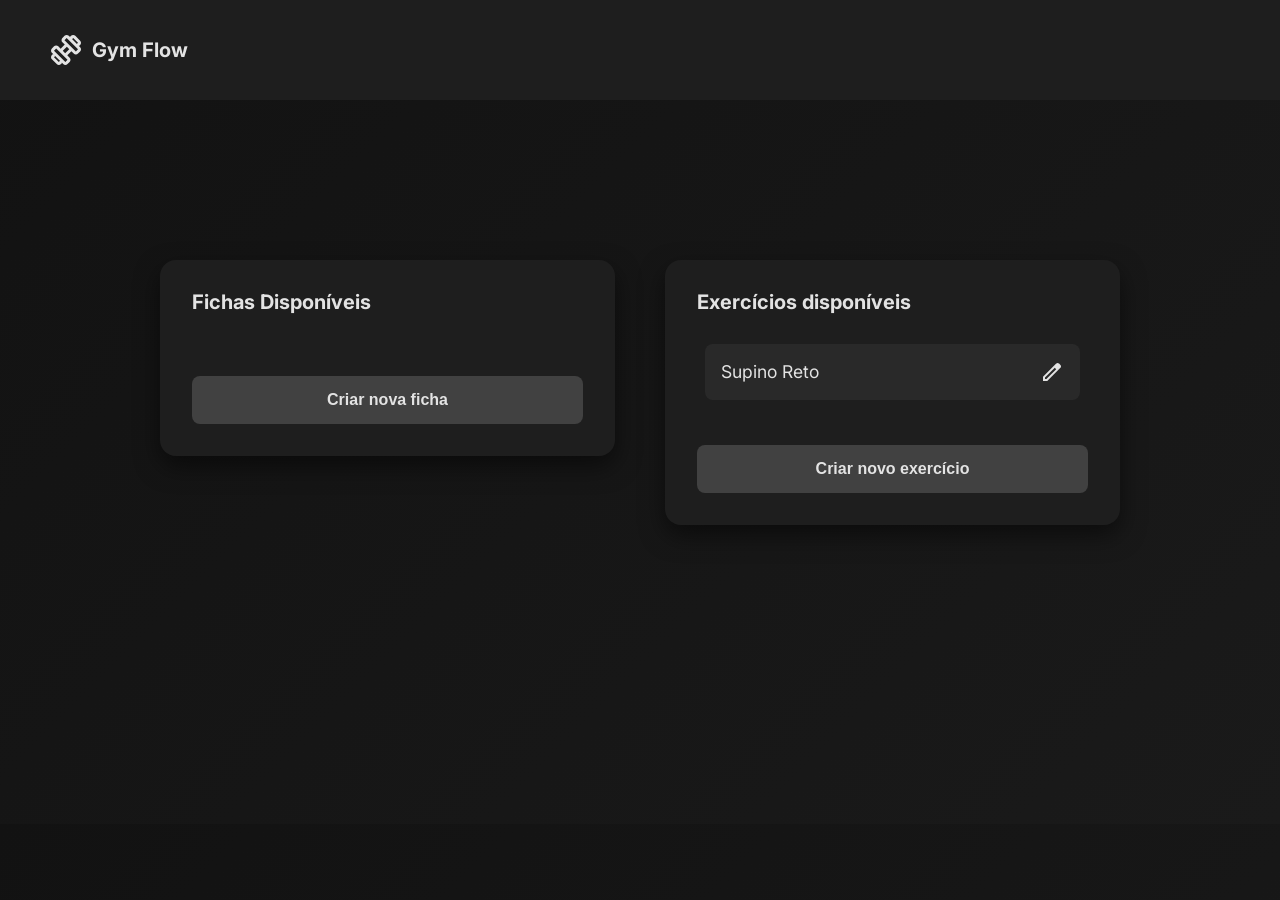
==== frontend/index.html @ 53bb06b7 "feat: add workout creation functionality" ====
<!DOCTYPE html>
<html lang="pt-br">

<head>
    <meta charset="UTF-8">
    <meta name="viewport" content="width=device-width, initial-scale=1.0">
    <link rel="stylesheet" href="styles/reset.css">
    <link rel="stylesheet" href="styles/base.css">
    <link rel="stylesheet" href="styles/index.css">
    <title>Gym Flow - Home</title>
</head>

<body>
    <header>
        <nav class="navigation-bar">

            <div class="container-nav-title">
                <svg xmlns="http://www.w3.org/2000/svg" height="36px" viewBox="0 -960 960 960" width="36px"
                    fill="#e3e3e3">
                    <path
                        d="m826-585-56-56 30-31-128-128-31 30-57-57 30-31q23-23 57-22.5t57 23.5l129 129q23 23 23 56.5T857-615l-31 30ZM346-104q-23 23-56.5 23T233-104L104-233q-23-23-23-56.5t23-56.5l30-30 57 57-31 30 129 129 30-31 57 57-30 30Zm397-336 57-57-303-303-57 57 303 303ZM463-160l57-58-302-302-58 57 303 303Zm-6-234 110-109-64-64-109 110 63 63Zm63 290q-23 23-57 23t-57-23L104-406q-23-23-23-57t23-57l57-57q23-23 56.5-23t56.5 23l63 63 110-110-63-62q-23-23-23-57t23-57l57-57q23-23 56.5-23t56.5 23l303 303q23 23 23 56.5T857-441l-57 57q-23 23-57 23t-57-23l-62-63-110 110 63 63q23 23 23 56.5T577-161l-57 57Z" />
                </svg>
                <h2 class="nav-title">Gym Flow</h2>
            </div>
        </nav>
    </header>
    <main>
        <div class="card">
            <h2>Fichas Disponíveis</h2>
            <ul class="list-container" id="list-container"></ul>
            <button class="btn-primary" id="btn-open-modal">Criar nova ficha</button>
        </div>

        <div class="card">
            <h2>Exercícios disponíveis</h2>
            <ul class="list-container">
                <a href="#" class="list-link">
                    <li class="list-item">
                        <p>Supino Reto</p>
                        <svg xmlns="http://www.w3.org/2000/svg" height="24px" viewBox="0 -960 960 960" width="24px"
                            fill="#e3e3e3">
                            <path
                                d="M200-200h57l391-391-57-57-391 391v57Zm-80 80v-170l528-527q12-11 26.5-17t30.5-6q16 0 31 6t26 18l55 56q12 11 17.5 26t5.5 30q0 16-5.5 30.5T817-647L290-120H120Zm640-584-56-56 56 56Zm-141 85-28-29 57 57-29-28Z" />
                        </svg>
                    </li>
                </a>
            </ul>
            <button class="btn-primary">Criar novo exercício</button>
        </div>
    </main>
    <dialog id="workout-modal" class="modal">
        <div class="modal-header">
            <h2>Nova Ficha</h2>
            <button class="btn-close" id="btn-close-modal">✕</button>
        </div>
        <input type="text" placeholder="Digite o nome..." class="modal-input" id="modal-input">
        <button class="btn-primary" id="btn-create-workout">Criar</button>
    </dialog>
    <script type="module" src="js/main.js"></script>
</body>

</html>
---- frontend/styles/base.css ----
@import url('https://fonts.googleapis.com/css2?family=Inter:ital,opsz,wght@0,14..32,100..900;1,14..32,100..900&display=swap');


body {
    background-color: #121212;
    color: #fff;
    font-family: 'Inter', sans-serif;
    margin: 0;
}
---- frontend/styles/index.css ----
/* --- Variaveis de design --- */
:root {
    --bg-body: #121212;
    --bg-card: #1e1e1e;
    --accent: #ff4800;
    --text: #e3e3e3;
    --item-bg: #ffffff0d;
    --item-bg-hover: #ffffff1a;
}

body {
    background: linear-gradient(135deg, var(--bg-body) 0%, #1a1a1a 100%);
    color: var(--text);
    font-family: 'Inter', sans-serif;
    margin: 0;
}

/* --- Estilo da barra de navegacao --- */
.navigation-bar {
    background-color: var(--bg-card);
    height: 6.25rem;
    display: flex;
    align-items: center;
    justify-content: space-between;
    padding: 0 3rem;
}

.container-nav-title {
    display: flex;
    align-items: center;
    gap: 0.5rem;
}

.nav-title {
    font-size: 1.25rem;
    font-weight: 700;
}

.nav-link:hover {
    color: var(--accent);
}

/* --- Estilo dos cards --- */
main {
    display: flex;
    align-items: start;
    justify-content: center;
    height: calc(56vh - 6.25rem);
    padding: 10rem;
    gap: 50px;
}

.card {
    display: flex;
    flex-direction: column;
    gap: 1.5rem;
    background-color: var(--bg-card);
    width: 90%;
    max-width: 25rem;
    max-height: 20rem;
    padding: 2rem;
    border-radius: 1rem;
    box-shadow: 0 10px 25px rgba(0, 0, 0, 0.5);
}

.card h2 {
    font-weight: bold;
    font-size: 20px;
}

.list-container {
    list-style: none;
    padding: 0;
    margin: 0;
    overflow-y: auto;
    flex-grow: 1;
    padding: 0.5rem;
}

.list-container::-webkit-scrollbar {
    width: 8px; 
}

.list-container::-webkit-scrollbar-track {
    background: #121212;
    border-radius: 4px;
}

.list-container::-webkit-scrollbar-thumb {
    background: #414141; 
    border-radius: 4px;
}

.list-container::-webkit-scrollbar-thumb:hover {
    background: var(--accent); 
}

.list-link {
    text-decoration: none;
    color: var(--text);
}

.list-item {
    display: flex;
    align-items: center;
    justify-content: space-between;
    background-color: var(--item-bg);
    padding: 1rem;
    border-radius: 0.5rem;
    margin-bottom: 0.8rem;
}

.list-item:hover {
    background-color: var(--item-bg-hover);
    color: var(--accent);
}

.list-item p {
    font-size: 1.1rem;
    margin: 0;
}

.list-item button:hover {
    transform: scale(1.2);
}

/* --- Estilo dos botoes --- */
.btn-primary {
    width: 100%;
    height: 3rem;
    border-radius: 0.5rem;
    border: none;
    background-color: #414141;
    color: var(--text);
    font-size: 1rem;
    font-weight: 600;
    cursor: pointer;
    transition: 0.3s;
    flex-shrink: 0;
}

.btn-primary:hover {
    background-color: var(--accent);
}


/* --- Estilo do Modal --- */
.modal {
    background-color: var(--bg-card);
    border: none;
    border-radius: 1rem;
    padding: 2rem;
    color: var(--text);
    width: 90%;
    max-width: 400px;
    box-shadow: 0 10px 30px rgba(0, 0, 0, 0.8);
}

.modal::backdrop {
    background: rgba(0, 0, 0, 0.7);
    backdrop-filter: blur(4px);
}

.modal-header {
    display: flex;
    justify-content: space-between;
    align-items: center;
    margin-bottom: 1.5rem;
}

.modal-header h2 {
    margin: 0;
    font-size: 1.25rem;
}

.btn-close {
    background: none;
    border: none;
    color: var(--text);
    font-size: 1.5rem;
    cursor: pointer;
    line-height: 1;
    padding: 0;
    transition: 0.3s;
}

.btn-close:hover {
    color: var(--accent);
}

.modal-input {
    width: 100%;
    padding: 1rem;
    margin-bottom: 1.5rem;
    border-radius: 0.5rem;
    border: 1px solid #414141;
    background: var(--bg-body);
    color: var(--text);
    box-sizing: border-box; 
    font-family: inherit;
}

.modal-input:focus {
    outline: 2px solid var(--accent);
    border-color: transparent;
}
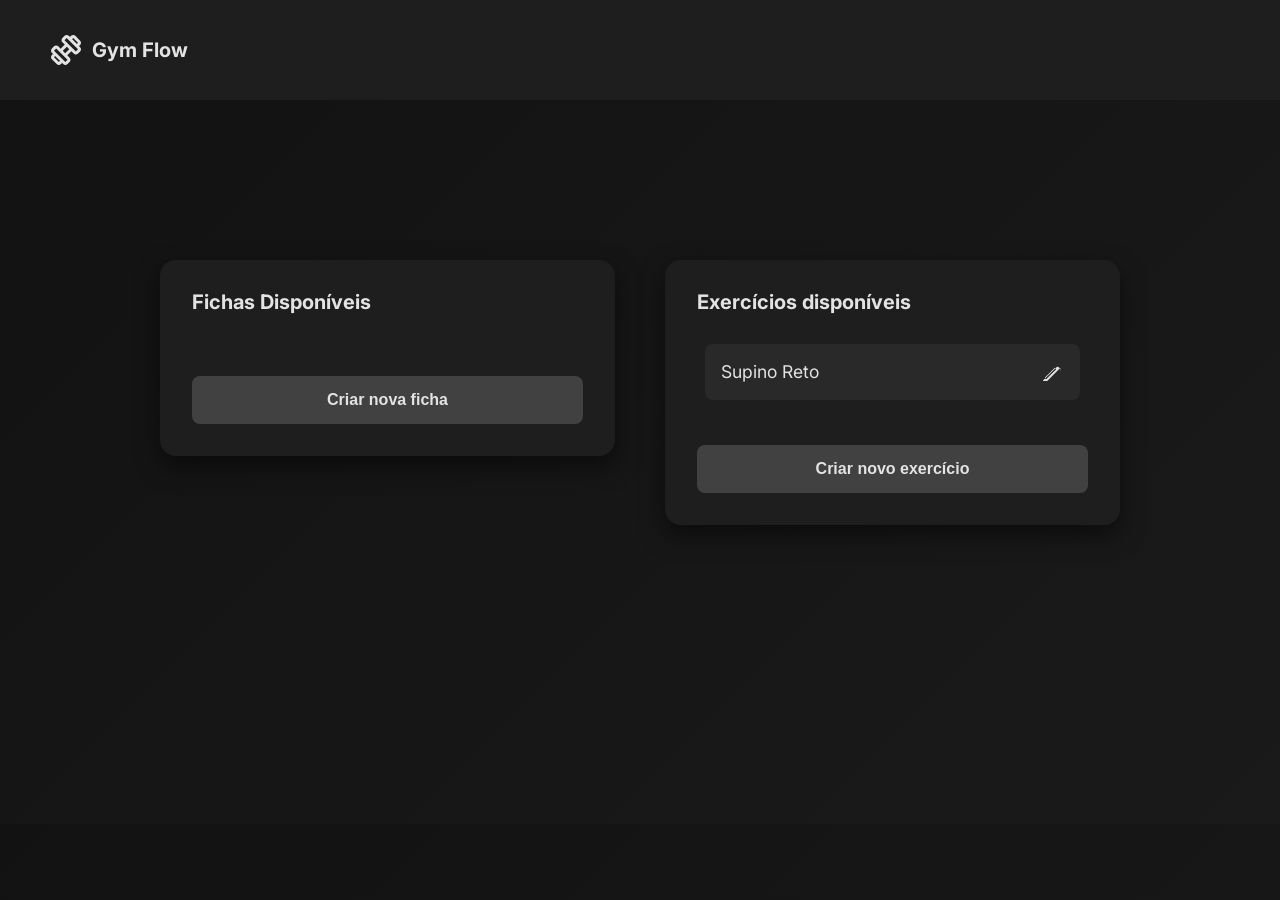
==== commit 933235c9: "feat: add workout details page" ====
--- a/frontend/index.html
+++ b/frontend/index.html
@@ -7,6 +7,7 @@
     <link rel="stylesheet" href="styles/reset.css">
     <link rel="stylesheet" href="styles/base.css">
     <link rel="stylesheet" href="styles/index.css">
+    <link rel="stylesheet" href="styles/components.css">
     <title>Gym Flow - Home</title>
 </head>
 
@@ -40,7 +41,7 @@
                         <svg xmlns="http://www.w3.org/2000/svg" height="24px" viewBox="0 -960 960 960" width="24px"
                             fill="#e3e3e3">
                             <path
-                                d="M200-200h57l391-391-57-57-391 391v57Zm-80 80v-170l528-527q12-11 26.5-17t30.5-6q16 0 31 6t26 18l55 56q12 11 17.5 26t5.5 30q0 16-5.5 30.5T817-647L290-120H120Zm640-584-56-56 56 56Zm-141 85-28-29 57 57-29-28Z" />
+                                d="M200-200h57l391-391-57-57-391 391v57Zm-80 80v-17 0l528-527q12-11 26.5-17t30.5-6q16 0 31 6t26 18l55 56q12 11 17.5 26t5.5 30q0 16-5.5 30.5T817-647L290-120H120Zm640-584-56-56 56 56Zm-141 85-28-29 57 57-29-28Z" />
                         </svg>
                     </li>
                 </a>
@@ -56,7 +57,7 @@
         <input type="text" placeholder="Digite o nome..." class="modal-input" id="modal-input">
         <button class="btn-primary" id="btn-create-workout">Criar</button>
     </dialog>
-    <script type="module" src="js/main.js"></script>
+    <script defer type="module" src="js/main.js"></script>
 </body>
 
 </html>
--- a/frontend/styles/base.css
+++ b/frontend/styles/base.css
@@ -1,6 +1,15 @@
 
 @import url('https://fonts.googleapis.com/css2?family=Inter:ital,opsz,wght@0,14..32,100..900;1,14..32,100..900&display=swap');
 
+/* --- Variaveis de design --- */
+:root {
+    --bg-body: #121212;
+    --bg-card: #1e1e1e;
+    --accent: #ff4800;
+    --text: #e3e3e3;
+    --item-bg: #ffffff0d;
+    --item-bg-hover: #ffffff1a;
+}
 
 body {
     background-color: #121212;
--- a/frontend/styles/index.css
+++ b/frontend/styles/index.css
@@ -1,148 +1,9 @@
-/* --- Variaveis de design --- */
-:root {
-    --bg-body: #121212;
-    --bg-card: #1e1e1e;
-    --accent: #ff4800;
-    --text: #e3e3e3;
-    --item-bg: #ffffff0d;
-    --item-bg-hover: #ffffff1a;
-}
-
 body {
     background: linear-gradient(135deg, var(--bg-body) 0%, #1a1a1a 100%);
     color: var(--text);
     font-family: 'Inter', sans-serif;
     margin: 0;
 }
-
-/* --- Estilo da barra de navegacao --- */
-.navigation-bar {
-    background-color: var(--bg-card);
-    height: 6.25rem;
-    display: flex;
-    align-items: center;
-    justify-content: space-between;
-    padding: 0 3rem;
-}
-
-.container-nav-title {
-    display: flex;
-    align-items: center;
-    gap: 0.5rem;
-}
-
-.nav-title {
-    font-size: 1.25rem;
-    font-weight: 700;
-}
-
-.nav-link:hover {
-    color: var(--accent);
-}
-
-/* --- Estilo dos cards --- */
-main {
-    display: flex;
-    align-items: start;
-    justify-content: center;
-    height: calc(56vh - 6.25rem);
-    padding: 10rem;
-    gap: 50px;
-}
-
-.card {
-    display: flex;
-    flex-direction: column;
-    gap: 1.5rem;
-    background-color: var(--bg-card);
-    width: 90%;
-    max-width: 25rem;
-    max-height: 20rem;
-    padding: 2rem;
-    border-radius: 1rem;
-    box-shadow: 0 10px 25px rgba(0, 0, 0, 0.5);
-}
-
-.card h2 {
-    font-weight: bold;
-    font-size: 20px;
-}
-
-.list-container {
-    list-style: none;
-    padding: 0;
-    margin: 0;
-    overflow-y: auto;
-    flex-grow: 1;
-    padding: 0.5rem;
-}
-
-.list-container::-webkit-scrollbar {
-    width: 8px; 
-}
-
-.list-container::-webkit-scrollbar-track {
-    background: #121212;
-    border-radius: 4px;
-}
-
-.list-container::-webkit-scrollbar-thumb {
-    background: #414141; 
-    border-radius: 4px;
-}
-
-.list-container::-webkit-scrollbar-thumb:hover {
-    background: var(--accent); 
-}
-
-.list-link {
-    text-decoration: none;
-    color: var(--text);
-}
-
-.list-item {
-    display: flex;
-    align-items: center;
-    justify-content: space-between;
-    background-color: var(--item-bg);
-    padding: 1rem;
-    border-radius: 0.5rem;
-    margin-bottom: 0.8rem;
-}
-
-.list-item:hover {
-    background-color: var(--item-bg-hover);
-    color: var(--accent);
-}
-
-.list-item p {
-    font-size: 1.1rem;
-    margin: 0;
-}
-
-.list-item button:hover {
-    transform: scale(1.2);
-}
-
-/* --- Estilo dos botoes --- */
-.btn-primary {
-    width: 100%;
-    height: 3rem;
-    border-radius: 0.5rem;
-    border: none;
-    background-color: #414141;
-    color: var(--text);
-    font-size: 1rem;
-    font-weight: 600;
-    cursor: pointer;
-    transition: 0.3s;
-    flex-shrink: 0;
-}
-
-.btn-primary:hover {
-    background-color: var(--accent);
-}
-
 
 /* --- Estilo do Modal --- */
 .modal {
@@ -203,4 +64,11 @@
 .modal-input:focus {
     outline: 2px solid var(--accent);
     border-color: transparent;
+}
+
+/* --- Estilo específico da lista --- */
+
+.list-item:hover {
+    background-color: var(--item-bg-hover);
+    color: var(--accent);
 }
--- a/frontend/styles/components.css
+++ b/frontend/styles/components.css
@@ -0,0 +1,121 @@
+/* --- Estilo da barra de navegacao --- */
+.navigation-bar {
+    background-color: var(--bg-card);
+    height: 6.25rem;
+    display: flex;
+    align-items: center;
+    justify-content: space-between;
+    padding: 0 3rem;
+}
+
+.container-nav-title {
+    display: flex;
+    align-items: center;
+    gap: 0.5rem;
+}
+
+.nav-title {
+    font-size: 1.25rem;
+    font-weight: 700;
+}
+
+.nav-link:hover {
+    color: var(--accent);
+}
+
+/* --- Estilo do card --- */
+
+main {
+    display: flex;
+    align-items: start;
+    justify-content: center;
+    height: calc(56vh - 6.25rem);
+    padding: 10rem;
+    gap: 50px;
+}
+
+.card {
+    display: flex;
+    flex-direction: column;
+    gap: 1.5rem;
+    background-color: var(--bg-card);
+    width: 90%;
+    max-width: 25rem;
+    max-height: 20rem;
+    padding: 2rem;
+    border-radius: 1rem;
+    box-shadow: 0 10px 25px rgba(0, 0, 0, 0.5);
+}
+
+.card h2 {
+    font-weight: bold;
+    font-size: 20px;
+}
+
+/* --- Estilo da lista --- */
+
+.list-container {
+    list-style: none;
+    padding: 0;
+    margin: 0;
+    overflow-y: auto;
+    flex-grow: 1;
+    padding: 0.5rem;
+}
+
+.list-container::-webkit-scrollbar {
+    width: 8px; 
+}
+
+.list-container::-webkit-scrollbar-track {
+    background: #121212;
+    border-radius: 4px;
+}
+
+.list-container::-webkit-scrollbar-thumb {
+    background: #414141; 
+    border-radius: 4px;
+}
+
+.list-container::-webkit-scrollbar-thumb:hover {
+    background: var(--accent); 
+}
+
+.list-link {
+    text-decoration: none;
+    color: var(--text);
+}
+
+.list-item {
+    display: flex;
+    align-items: center;
+    justify-content: space-between;
+    background-color: var(--item-bg);
+    padding: 1rem;
+    border-radius: 0.5rem;
+    margin-bottom: 0.8rem;
+}
+
+.list-item p {
+    font-size: 1.1rem;
+    margin: 0;
+}
+
+/* --- Estilo dos botoes --- */
+.btn-primary {
+    width: 100%;
+    height: 3rem;
+    border-radius: 0.5rem;
+    border: none;
+    background-color: #414141;
+    color: var(--text);
+    font-size: 1rem;
+    font-weight: 600;
+    cursor: pointer;
+    transition: 0.3s;
+    flex-shrink: 0;
+}
+
+.btn-primary:hover {
+    background-color: var(--accent);
+}
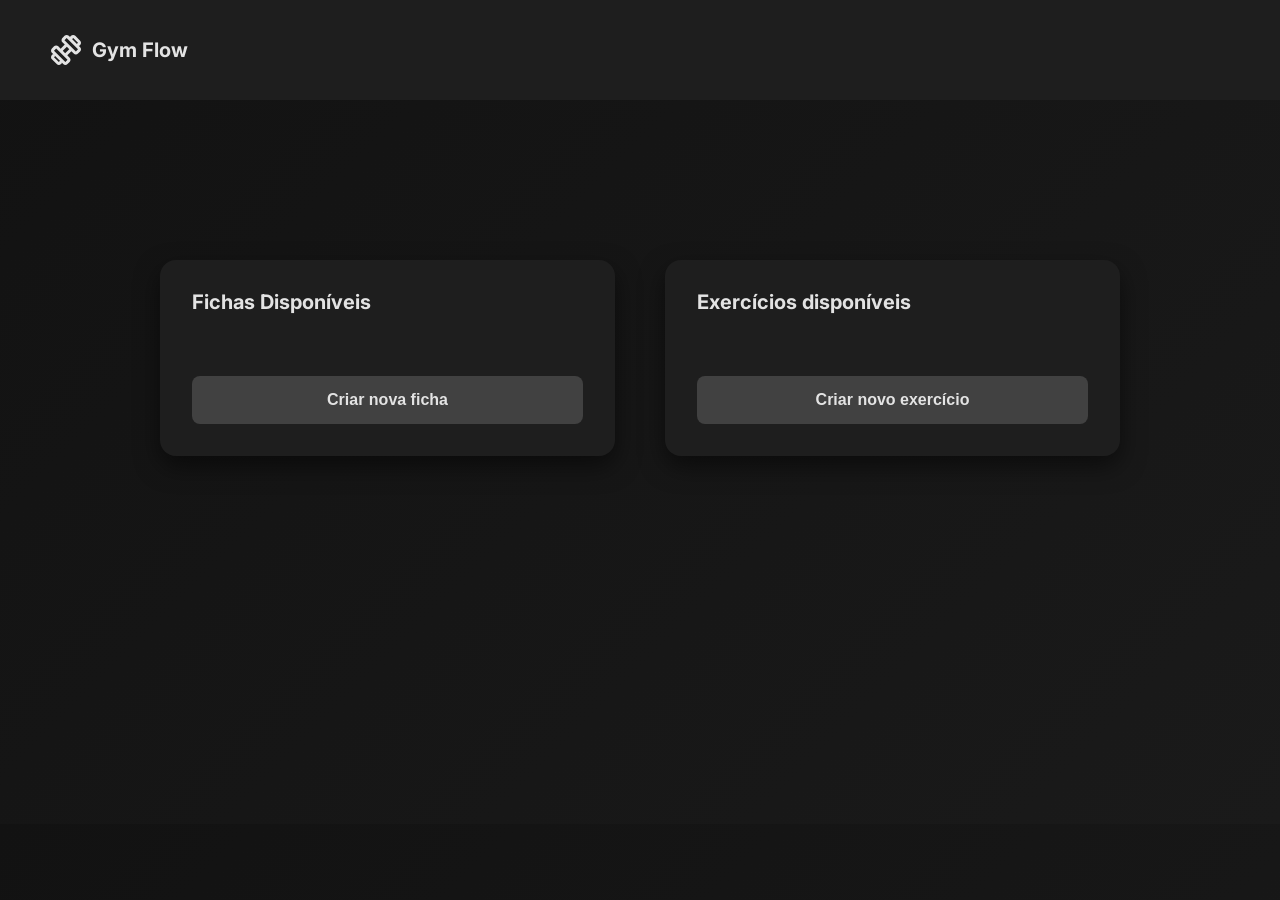
==== commit 7350ec34: "feat: add exercise creation and rendering functionality" ====
--- a/frontend/index.html
+++ b/frontend/index.html
@@ -11,7 +11,7 @@
     <title>Gym Flow - Home</title>
 </head>
 
-<body>
+<body id="home-page">
     <header>
         <nav class="navigation-bar">
 
@@ -28,36 +28,46 @@
     <main>
         <div class="card">
             <h2>Fichas Disponíveis</h2>
-            <ul class="list-container" id="list-container"></ul>
-            <button class="btn-primary" id="btn-open-modal">Criar nova ficha</button>
+            <ul class="list-container" id="workout-list"></ul>
+            <button class="btn-primary" id="btn-open-workout-modal">Criar nova ficha</button>
         </div>
 
         <div class="card">
             <h2>Exercícios disponíveis</h2>
-            <ul class="list-container">
-                <a href="#" class="list-link">
-                    <li class="list-item">
-                        <p>Supino Reto</p>
-                        <svg xmlns="http://www.w3.org/2000/svg" height="24px" viewBox="0 -960 960 960" width="24px"
-                            fill="#e3e3e3">
-                            <path
-                                d="M200-200h57l391-391-57-57-391 391v57Zm-80 80v-17 0l528-527q12-11 26.5-17t30.5-6q16 0 31 6t26 18l55 56q12 11 17.5 26t5.5 30q0 16-5.5 30.5T817-647L290-120H120Zm640-584-56-56 56 56Zm-141 85-28-29 57 57-29-28Z" />
-                        </svg>
-                    </li>
-                </a>
-            </ul>
-            <button class="btn-primary">Criar novo exercício</button>
+            <ul class="list-container" id="exercise-list"></ul>
+            <button class="btn-primary" id="btn-open-exercise-modal">Criar novo exercício</button>
         </div>
     </main>
+
+    <!-- Modal para criar nova ficha (Workout)-->
     <dialog id="workout-modal" class="modal">
         <div class="modal-header">
             <h2>Nova Ficha</h2>
-            <button class="btn-close" id="btn-close-modal">✕</button>
+            <button class="btn-close" id="modal-close-workout-btn">✕</button>
         </div>
-        <input type="text" placeholder="Digite o nome..." class="modal-input" id="modal-input">
-        <button class="btn-primary" id="btn-create-workout">Criar</button>
+        <input type="text" placeholder="Digite o nome..." class="modal-input" id="workout-modal-input">
+        <button class="btn-primary" id="workout-save-btn">Criar</button>
     </dialog>
-    <script defer type="module" src="js/main.js"></script>
+
+    <!-- Modal para criar novo exercício (Exercise)-->
+    <dialog id="exercise-modal" class="modal">
+        <div class="modal-header">
+            <h2>Novo Exercício</h2>
+            <button class="btn-close" id="modal-close-exercise-btn">✕</button>
+        </div>
+        <input type="text" placeholder="Digite o nome..." class="modal-input" id="exercise-modal-input">
+        <label for="muscle-group">Selecione o grupo muscular:</label>
+        <select name="muscle-group" id="exercise-modal-select" class="exercise-select">
+            <option value="CHEST">Peito</option>
+            <option value="BACK">Costas</option>
+            <option value="SHOULDERS">Ombro</option>
+            <option value="ARMS">Braço</option>
+            <option value="CORE">Core</option>
+            <option value="LEGS">Pernas</option>
+        </select>
+        <button class="btn-primary" id="exercise-save-btn">Criar</button>
+    </dialog>
+
+    <script defer type="module" src="js/pages/index.js"></script>
 </body>
-
 </html>
--- a/frontend/styles/index.css
+++ b/frontend/styles/index.css
@@ -5,70 +5,34 @@
     margin: 0;
 }
 
-/* --- Estilo do Modal --- */
-.modal {
-    background-color: var(--bg-card);
-    border: none;
-    border-radius: 1rem;
-    padding: 2rem;
-    color: var(--text);
-    width: 90%;
-    max-width: 400px;
-    box-shadow: 0 10px 30px rgba(0, 0, 0, 0.8);
-}
-
-.modal::backdrop {
-    background: rgba(0, 0, 0, 0.7);
-    backdrop-filter: blur(4px);
-}
-
-.modal-header {
-    display: flex;
-    justify-content: space-between;
-    align-items: center;
-    margin-bottom: 1.5rem;
-}
-
-.modal-header h2 {
-    margin: 0;
-    font-size: 1.25rem;
-}
-
-.btn-close {
-    background: none;
-    border: none;
-    color: var(--text);
-    font-size: 1.5rem;
-    cursor: pointer;
-    line-height: 1;
-    padding: 0;
-    transition: 0.3s;
-}
-
-.btn-close:hover {
-    color: var(--accent);
-}
-
-.modal-input {
-    width: 100%;
-    padding: 1rem;
-    margin-bottom: 1.5rem;
-    border-radius: 0.5rem;
-    border: 1px solid #414141;
-    background: var(--bg-body);
-    color: var(--text);
-    box-sizing: border-box; 
-    font-family: inherit;
-}
-
-.modal-input:focus {
-    outline: 2px solid var(--accent);
-    border-color: transparent;
-}
-
 /* --- Estilo específico da lista --- */
 
 .list-item:hover {
     background-color: var(--item-bg-hover);
     color: var(--accent);
+}
+
+.exercise-select {
+    background-color: var(--input-bg, #262626);
+    color: var(--text, #e3e3e3);
+    border: 1px solid var(--border, #333333);
+    border-radius: 6px;
+    padding: 10px 14px;
+    font-family: 'Inter', sans-serif;
+    font-size: 0.95rem;
+    width: 100%;
+    outline: none;
+    cursor: pointer;
+    transition: border-color 0.2s ease, box-shadow 0.2s ease;
+    margin-bottom: 1em;
+    margin-top: 1em;
+}
+
+.exercise-select:hover {
+    border-color: var(--accent, #3970e4);
+}
+
+.exercise-select:focus {
+    border-color: var(--accent, #3970e4);
+    box-shadow: 0 0 0 2px rgba(57, 112, 228, 0.2);
 }
--- a/frontend/styles/components.css
+++ b/frontend/styles/components.css
@@ -12,6 +12,14 @@
     display: flex;
     align-items: center;
     gap: 0.5rem;
+}
+
+.container-nav-title a {
+    text-decoration: none;
+    display: flex;
+    align-items: center;
+    gap: 0.5rem;
+    color: var(--text);
 }
 
 .nav-title {
@@ -119,3 +127,64 @@
 .btn-primary:hover {
     background-color: var(--accent);
 }
+
+/* --- Estilo do Modal --- */
+.modal {
+    background-color: var(--bg-card);
+    border: none;
+    border-radius: 1rem;
+    padding: 2rem;
+    color: var(--text);
+    width: 90%;
+    max-width: 400px;
+    box-shadow: 0 10px 30px rgba(0, 0, 0, 0.8);
+}
+
+.modal::backdrop {
+    background: rgba(0, 0, 0, 0.7);
+    backdrop-filter: blur(4px);
+}
+
+.modal-header {
+    display: flex;
+    justify-content: space-between;
+    align-items: center;
+    margin-bottom: 1.5rem;
+}
+
+.modal-header h2 {
+    margin: 0;
+    font-size: 1.25rem;
+}
+
+.btn-close {
+    background: none;
+    border: none;
+    color: var(--text);
+    font-size: 1.5rem;
+    cursor: pointer;
+    line-height: 1;
+    padding: 0;
+    transition: 0.3s;
+}
+
+.btn-close:hover {
+    color: var(--accent);
+}
+
+.modal-input {
+    width: 100%;
+    padding: 1rem;
+    margin-bottom: 1.5rem;
+    border-radius: 0.5rem;
+    border: 1px solid #414141;
+    background: var(--bg-body);
+    color: var(--text);
+    box-sizing: border-box; 
+    font-family: inherit;
+}
+
+.modal-input:focus {
+    outline: 2px solid var(--accent);
+    border-color: transparent;
+}
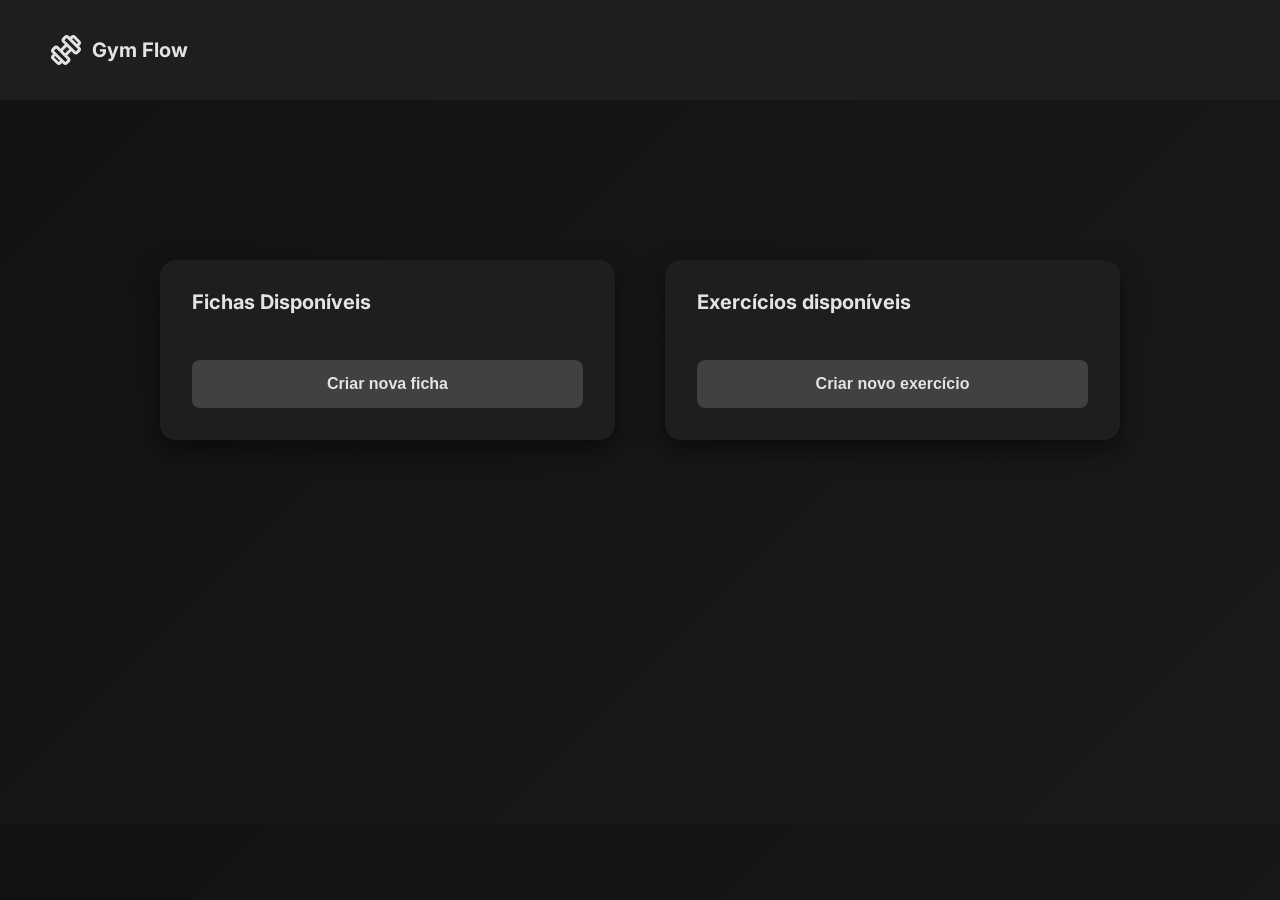
==== commit 9ba6d04d: "feat: add edit exercises functionality (happy path)" ====
--- a/frontend/index.html
+++ b/frontend/index.html
@@ -58,6 +58,7 @@
         <input type="text" placeholder="Digite o nome..." class="modal-input" id="exercise-modal-input">
         <label for="muscle-group">Selecione o grupo muscular:</label>
         <select name="muscle-group" id="exercise-modal-select" class="exercise-select">
+            <option>Selecionar...</option>
             <option value="CHEST">Peito</option>
             <option value="BACK">Costas</option>
             <option value="SHOULDERS">Ombro</option>
@@ -70,4 +71,5 @@
 
     <script defer type="module" src="js/pages/index.js"></script>
 </body>
+
 </html>
--- a/frontend/styles/index.css
+++ b/frontend/styles/index.css
@@ -5,34 +5,3 @@
     margin: 0;
 }
 
-/* --- Estilo específico da lista --- */
-
-.list-item:hover {
-    background-color: var(--item-bg-hover);
-    color: var(--accent);
-}
-
-.exercise-select {
-    background-color: var(--input-bg, #262626);
-    color: var(--text, #e3e3e3);
-    border: 1px solid var(--border, #333333);
-    border-radius: 6px;
-    padding: 10px 14px;
-    font-family: 'Inter', sans-serif;
-    font-size: 0.95rem;
-    width: 100%;
-    outline: none;
-    cursor: pointer;
-    transition: border-color 0.2s ease, box-shadow 0.2s ease;
-    margin-bottom: 1em;
-    margin-top: 1em;
-}
-
-.exercise-select:hover {
-    border-color: var(--accent, #3970e4);
-}
-
-.exercise-select:focus {
-    border-color: var(--accent, #3970e4);
-    box-shadow: 0 0 0 2px rgba(57, 112, 228, 0.2);
-}
--- a/frontend/styles/components.css
+++ b/frontend/styles/components.css
@@ -31,8 +31,7 @@
     color: var(--accent);
 }
 
-/* --- Estilo do card --- */
-
+/* --- Estilo do Layout Principal / Card --- */
 main {
     display: flex;
     align-items: start;
@@ -49,44 +48,87 @@
     background-color: var(--bg-card);
     width: 90%;
     max-width: 25rem;
-    max-height: 20rem;
     padding: 2rem;
     border-radius: 1rem;
     box-shadow: 0 10px 25px rgba(0, 0, 0, 0.5);
 }
 
+.card-title {
+    position: relative;
+    padding-left: 12px; 
+    font-weight: 700;
+    font-size: 1.25rem;
+    color: var(--text);
+}
+
+.card-title::before {
+    content: '';
+    position: absolute;
+    left: 0;
+    top: 50%;
+    transform: translateY(-50%);
+    width: 4px;
+    height: 70%;
+    background-color: var(--accent);
+    border-radius: 2px;
+}
+
+.card-header {
+    display: flex;
+    justify-content: space-between;
+    align-items: center;
+    margin-bottom: 0.5rem;
+}
+
 .card h2 {
     font-weight: bold;
     font-size: 20px;
-}
-
-/* --- Estilo da lista --- */
-
+    margin: 0;
+}
+
+.actions {
+    display: flex;
+    gap: 0.8rem;
+}
+
+/* --- Botões --- */
+.btn-icon {
+    background: none;
+    border: none;
+    cursor: pointer;
+    font-size: 1.2rem;
+    transition: transform 0.2s;
+}
+
+.btn-icon:hover {
+    transform: scale(1.2);
+}
+
+.btn-primary {
+    width: 100%;
+    height: 3rem;
+    border-radius: 0.5rem;
+    border: none;
+    background-color: #414141;
+    color: var(--text);
+    font-size: 1rem;
+    font-weight: 600;
+    cursor: pointer;
+    transition: 0.3s;
+    flex-shrink: 0;
+}
+
+.btn-primary:hover {
+    background-color: var(--accent);
+}
+
+/* --- Listas Globais --- */
 .list-container {
     list-style: none;
     padding: 0;
     margin: 0;
     overflow-y: auto;
     flex-grow: 1;
-    padding: 0.5rem;
-}
-
-.list-container::-webkit-scrollbar {
-    width: 8px; 
-}
-
-.list-container::-webkit-scrollbar-track {
-    background: #121212;
-    border-radius: 4px;
-}
-
-.list-container::-webkit-scrollbar-thumb {
-    background: #414141; 
-    border-radius: 4px;
-}
-
-.list-container::-webkit-scrollbar-thumb:hover {
-    background: var(--accent); 
 }
 
 .list-link {
@@ -109,26 +151,7 @@
     margin: 0;
 }
 
-/* --- Estilo dos botoes --- */
-.btn-primary {
-    width: 100%;
-    height: 3rem;
-    border-radius: 0.5rem;
-    border: none;
-    background-color: #414141;
-    color: var(--text);
-    font-size: 1rem;
-    font-weight: 600;
-    cursor: pointer;
-    transition: 0.3s;
-    flex-shrink: 0;
-}
-
-.btn-primary:hover {
-    background-color: var(--accent);
-}
-
-/* --- Estilo do Modal --- */
+/* --- Modais Globais --- */
 .modal {
     background-color: var(--bg-card);
     border: none;
@@ -187,4 +210,36 @@
 .modal-input:focus {
     outline: 2px solid var(--accent);
     border-color: transparent;
+}
+
+/* --- Estilo específico do select de grupo muscular--- */
+
+.list-item:hover {
+    background-color: var(--item-bg-hover);
+    color: var(--accent);
+}
+
+.exercise-select {
+    background-color: var(--input-bg, #262626);
+    color: var(--text, #e3e3e3);
+    border: 1px solid var(--border, #333333);
+    border-radius: 6px;
+    padding: 10px 14px;
+    font-family: 'Inter', sans-serif;
+    font-size: 0.95rem;
+    width: 100%;
+    outline: none;
+    cursor: pointer;
+    transition: border-color 0.2s ease, box-shadow 0.2s ease;
+    margin-bottom: 1em;
+    margin-top: 1em;
+}
+
+.exercise-select:hover {
+    border-color: var(--accent, #3970e4);
+}
+
+.exercise-select:focus {
+    border-color: var(--accent, #3970e4);
+    box-shadow: 0 0 0 2px rgba(57, 112, 228, 0.2);
 }
